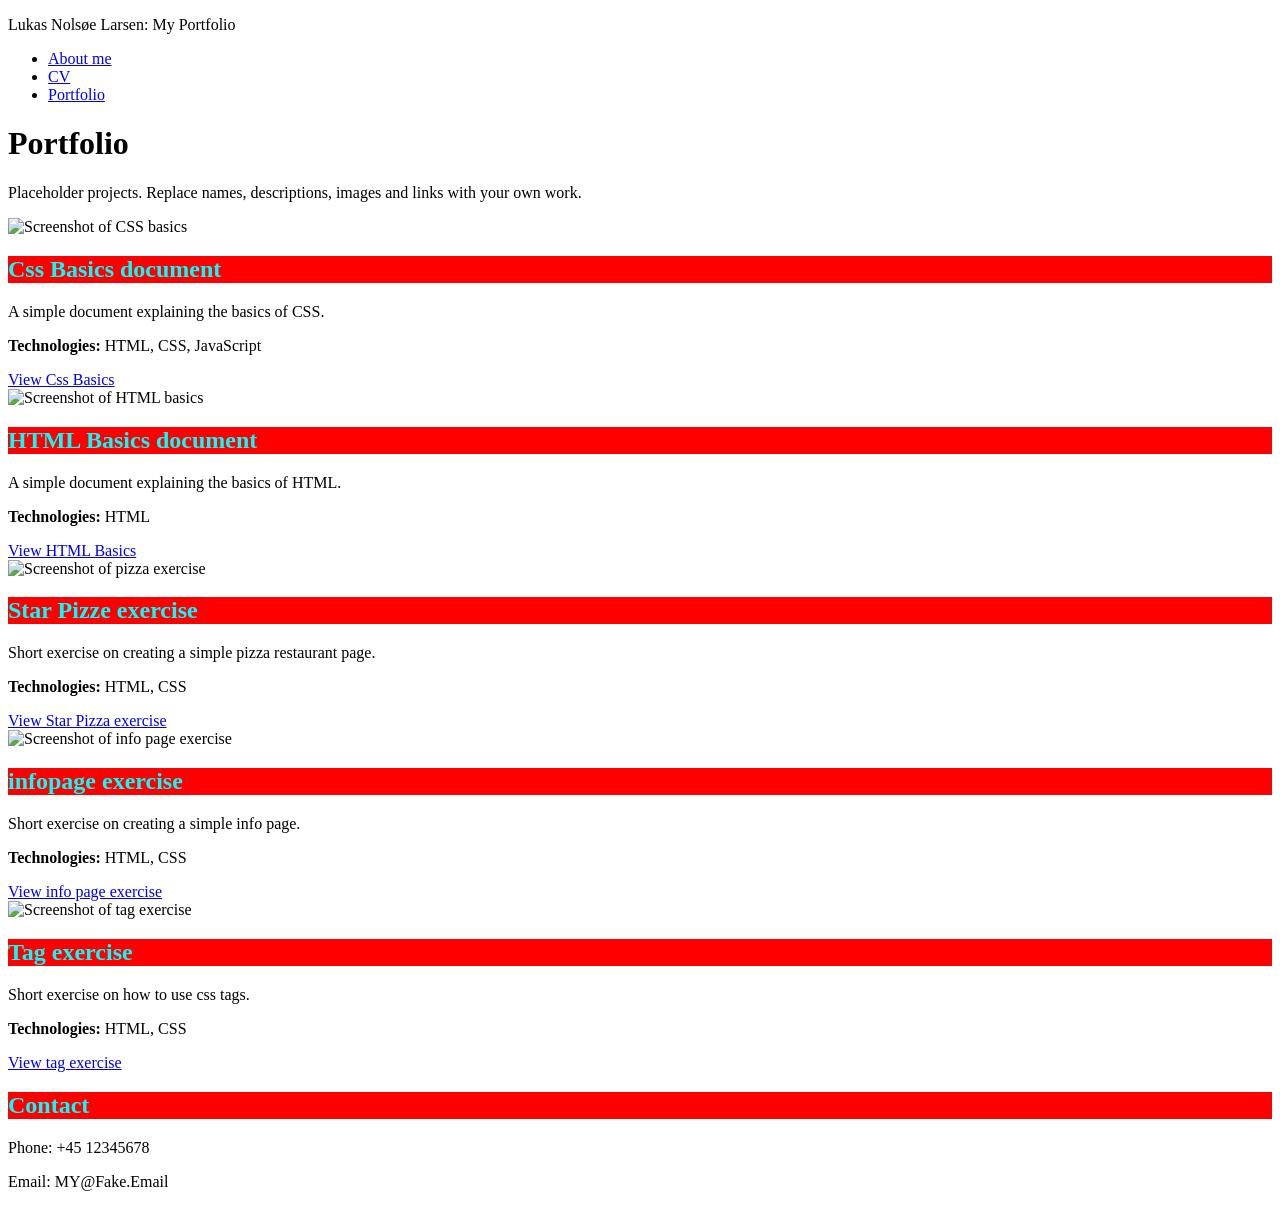
==== Portfolio.html @ db68ade3 "Add files via upload" ====
<!DOCTYPE html>
<html lang="en">
<head>
  <meta charset="UTF-8">
  <meta name="viewport" content="width=device-width, initial-scale=1.0">
  <title>Portfolio | Lukas Nolsøe Larsen</title>
  <link rel="stylesheet" href="style.css">
</head>
<body>
  <header class="site-header">
    <p class="site-title">Lukas Nolsøe Larsen: My Portfolio</p>
  </header>
  <nav class="main-nav" aria-label="Main navigation">
    <ul>
      <li><a href="index.html">About me</a></li>
      <li><a href="cv.html">CV</a></li>
      <li><a href="portfolio.html" aria-current="page">Portfolio</a></li>
    </ul>
  </nav>
  <main class="page-content">
    <h1>Portfolio</h1>
    <p>Placeholder projects. Replace names, descriptions, images and links with your own work.</p>
    <section class="projects" aria-label="Projects">
      <article class="project">
        <img src="img/Skærmbillede 2026-11-24 155741.png" alt="Screenshot of CSS basics" width="600" height="400">
        <h2>Css Basics document</h2>
        <p>A simple document explaining the basics of CSS.</p>
        <p><strong>Technologies:</strong> HTML, CSS, JavaScript</p>
        <a href="min side/CSS_basics.html">View Css Basics</a>
      </article>
      <article class="project">
        <img src="img/html.png" alt="Screenshot of HTML basics" width="600" height="400">
        <h2>HTML Basics document</h2>
        <p>A simple document explaining the basics of HTML.</p>
        <p><strong>Technologies:</strong> HTML</p>
        <a href="min side/HTML_basics.html">View HTML Basics</a>
      </article>
      <article class="project">
        <img src="img/pizzaopgave.png" alt="Screenshot of pizza exercise" width="600" height="400">
        <h2>Star Pizze exercise</h2>
        <p>Short exercise on creating a simple pizza restaurant page.</p>
        <p><strong>Technologies:</strong> HTML, CSS</p>
        <a href="min side/index.html">View Star Pizza exercise</a>
      </article>
      <article class="project">
        <img src="img/info.png" alt="Screenshot of info page exercise" width="600" height="400">
        <h2>infopage exercise</h2>
        <p>Short exercise on creating a simple info page.</p>
        <p><strong>Technologies:</strong> HTML, CSS</p>
        <a href="min side/Lukas-Nolsøe-Larsen.html">View info page exercise</a>
      </article>
      <article class="project">
        <img src="img/tag.png" alt="Screenshot of tag exercise" width="600" height="400">
        <h2>Tag exercise</h2>
        <p>Short exercise on how to use css tags.</p>
        <p><strong>Technologies:</strong> HTML, CSS</p>
        <a href="min side/tag_opgave.html">View tag exercise</a>
      </article>
    </section>
  </main>
  <footer class="site-footer" id="contact">
    <h2>Contact</h2>
    <p>Phone: +45 12345678</p>
    <p>Email: MY@Fake.Email</p>
  </footer>
</body>
</html>
---- style.css ----
h2{
    background-color: red; color:aqua;
}
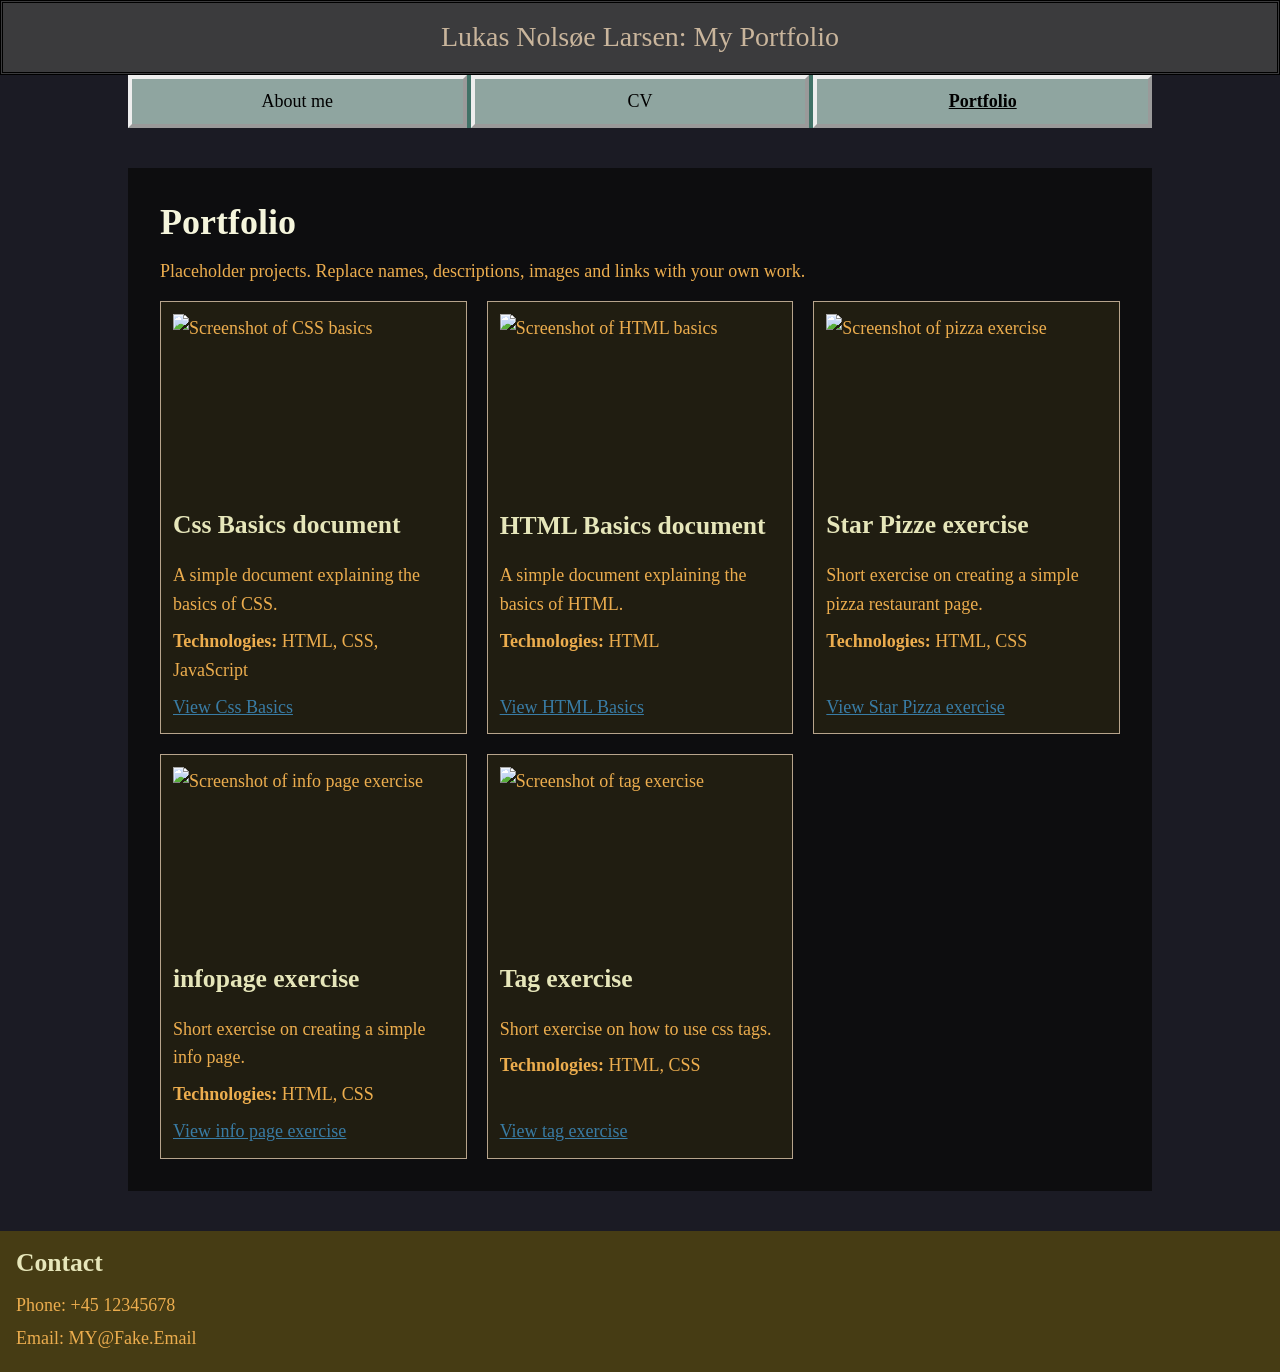
==== commit 5ecccd02: "Add files via upload" ====
--- a/Portfolio.html
+++ b/Portfolio.html
@@ -40,7 +40,7 @@
         <h2>Star Pizze exercise</h2>
         <p>Short exercise on creating a simple pizza restaurant page.</p>
         <p><strong>Technologies:</strong> HTML, CSS</p>
-        <a href="min side/index.html">View Star Pizza exercise</a>
+        <a href="min side/index2.html">View Star Pizza exercise</a>
       </article>
       <article class="project">
         <img src="img/info.png" alt="Screenshot of info page exercise" width="600" height="400">
--- a/style.css
+++ b/style.css
@@ -1,3 +1,204 @@
-h2{
-    background-color: red; color:aqua;
+/* ===== Variabler ===== */
+:root {
+  --bg-panel: rgba(10, 10, 10, 0.8);
+  --text: rgb(236, 173, 78);
+  --text-soft: rgb(183, 164, 140);
+  --heading: beige;
+  --heading-soft: rgb(230, 230, 186);
+  --link: rgb(57, 124, 165);
+  --header-bg: #474747b7;
+  --header-text: rgb(201, 181, 156);
+  --nav-bg: rgba(127, 255, 212, 0.384);
+  --nav-item: rgba(211, 211, 211, 0.537);
+  --nav-item-hover: rgb(173, 169, 169);
+  --footer-bg: rgb(70, 60, 20);
+}
+
+/* ===== Base (mobil først) ===== */
+* { box-sizing: border-box; }
+
+html { font-size: 100%; }
+
+body {
+  margin: 0;
+  font-family: Georgia, "Times New Roman", serif;
+  font-size: 1rem;
+  line-height: 1.6;
+  color: var(--text);
+  background-image: url("gif/windowWFireflies.gif");
+  background-repeat: no-repeat;
+  background-attachment: fixed;
+  background-size: cover;
+  background-color: #1b1b24;
+  image-rendering: pixelated;
+}
+
+img { max-width: 100%; height: auto; display: block; }
+
+p { margin: 0 0 1rem; }
+
+h1, h2, h3 { color: var(--heading); line-height: 1.25; margin: 0 0 0.75rem; }
+h1 { font-size: 1.75rem; }
+h2 { font-size: 1.4rem; color: var(--heading-soft); }
+h3 { font-size: 1.1rem; color: var(--heading-soft); }
+
+main a:link, main a:visited { color: var(--link); }
+main a:hover, main a:focus { color: var(--heading); }
+
+/* ===== Header ===== */
+.site-header {
+  background-color: var(--header-bg);
+  text-align: center;
+  border: 3px double black;
+  padding: 0.75rem;
+  color: var(--header-text);
+  font-size: 1.25rem;
+}
+
+.site-title { margin: 0; }
+
+/* ===== Navigation (flexbox) ===== */
+.main-nav {
+  background-color: var(--nav-bg);
+  position: sticky;
+  top: 1px;
+  z-index: 10;
+}
+
+.main-nav ul {
+  list-style: none;
+  margin: 0;
+  padding: 0;
+  display: flex;
+  flex-wrap: wrap;
+  gap: 0.25rem;
+}
+
+.main-nav li {
+  flex: 1 1 8rem;
+  border: 4px outset;
+  background-color: var(--nav-item);
+  text-align: center;
+}
+
+.main-nav li:hover { background-color: var(--nav-item-hover); }
+
+.main-nav a {
+  display: block;
+  padding: 0.5rem;
+  color: black;
+  text-decoration: none;
+}
+
+.main-nav a:link, .main-nav a:visited { color: black; }
+
+.main-nav a[aria-current="page"] { font-weight: bold; text-decoration: underline; }
+
+/* ===== Hovedindhold ===== */
+.page-content {
+  margin: 1.5rem 0.75rem;
+  padding: 1rem;
+  background-color: var(--bg-panel);
+  animation: fade-bg linear both;
+  animation-timeline: view();
+  animation-range: entry 0% cover 50%;
+}
+
+@keyframes fade-bg {
+  from { background: rgba(10, 10, 10, 0.2); }
+  to   { background: rgba(10, 10, 10, 0.8); }
+}
+
+@media (prefers-reduced-motion: reduce) {
+  .page-content { animation: none; }
+}
+
+/* ===== About Me (grid) ===== */
+.about {
+  display: flow-root; /* holder floatet inde i boksen */
+}
+
+.portrait {
+  width: 100%;
+  max-width: 18rem;
+  margin: 0 auto;
+}
+
+/* ===== CV ===== */
+.cv-section { margin-bottom: 1.5rem; }
+
+.cv-entry { margin-bottom: 1rem; }
+.cv-entry p { margin-bottom: 0.25rem; }
+.cv-entry .entry-title { font-weight: bold; }
+
+.cv-list {
+  list-style: circle;
+  margin: 0 0 1rem 1.25rem;
+  padding: 0;
+  color: var(--text-soft);
+}
+
+.cv-list li { margin-bottom: 0.5rem; }
+
+.placeholder-note { font-style: italic; color: var(--text-soft); }
+
+/* ===== Portfolio (grid) ===== */
+.projects {
+  display: grid;
+  grid-template-columns: 1fr;
+  gap: 1.25rem;
+}
+
+.project {
+  display: flex;
+  flex-direction: column;
+  gap: 0.5rem;
+  padding: 0.75rem;
+  background-color: rgba(70, 60, 20, 0.35);
+  border: 1px solid var(--text-soft);
+}
+
+.project img { width: 100%; aspect-ratio: 3 / 2; object-fit: cover; }
+.project p { margin: 0; }
+.project a { margin-top: auto; }
+
+/* ===== Footer ===== */
+.site-footer {
+  background-color: var(--footer-bg);
+  padding: 1rem;
+  color: var(--text);
+}
+
+.site-footer p { margin: 0 0 0.25rem; }
+
+/* ===== Tablet (min-width: 768px) ===== */
+@media (min-width: 768px) {
+  body { font-size: 1.0625rem; }
+  h1 { font-size: 2.25rem; }
+  h2 { font-size: 1.6rem; }
+  .site-header { font-size: 1.75rem; }
+
+  .main-nav { margin-inline: 5%; }
+  .page-content { margin: 2rem 5%; padding: 1.5rem; }
+
+  .portrait {
+    float: left;
+    width: 14rem;
+    max-width: 40%;
+    margin: 0 1.5rem 1rem 0;
+  }
+
+  .projects { grid-template-columns: repeat(2, 1fr); }
+}
+
+/* ===== Desktop (min-width: 1024px) ===== */
+@media (min-width: 1024px) {
+  body { font-size: 1.125rem; }
+  .main-nav { margin-inline: 10%; }
+  .page-content { margin: 2.5rem 10%; padding: 2rem; }
+
+  .portrait { width: 18rem; margin-right: 2rem; }
+
+  .cv-grid { display: grid; grid-template-columns: repeat(2, 1fr); gap: 0 2rem; }
+  .projects { grid-template-columns: repeat(3, 1fr); }
 }
